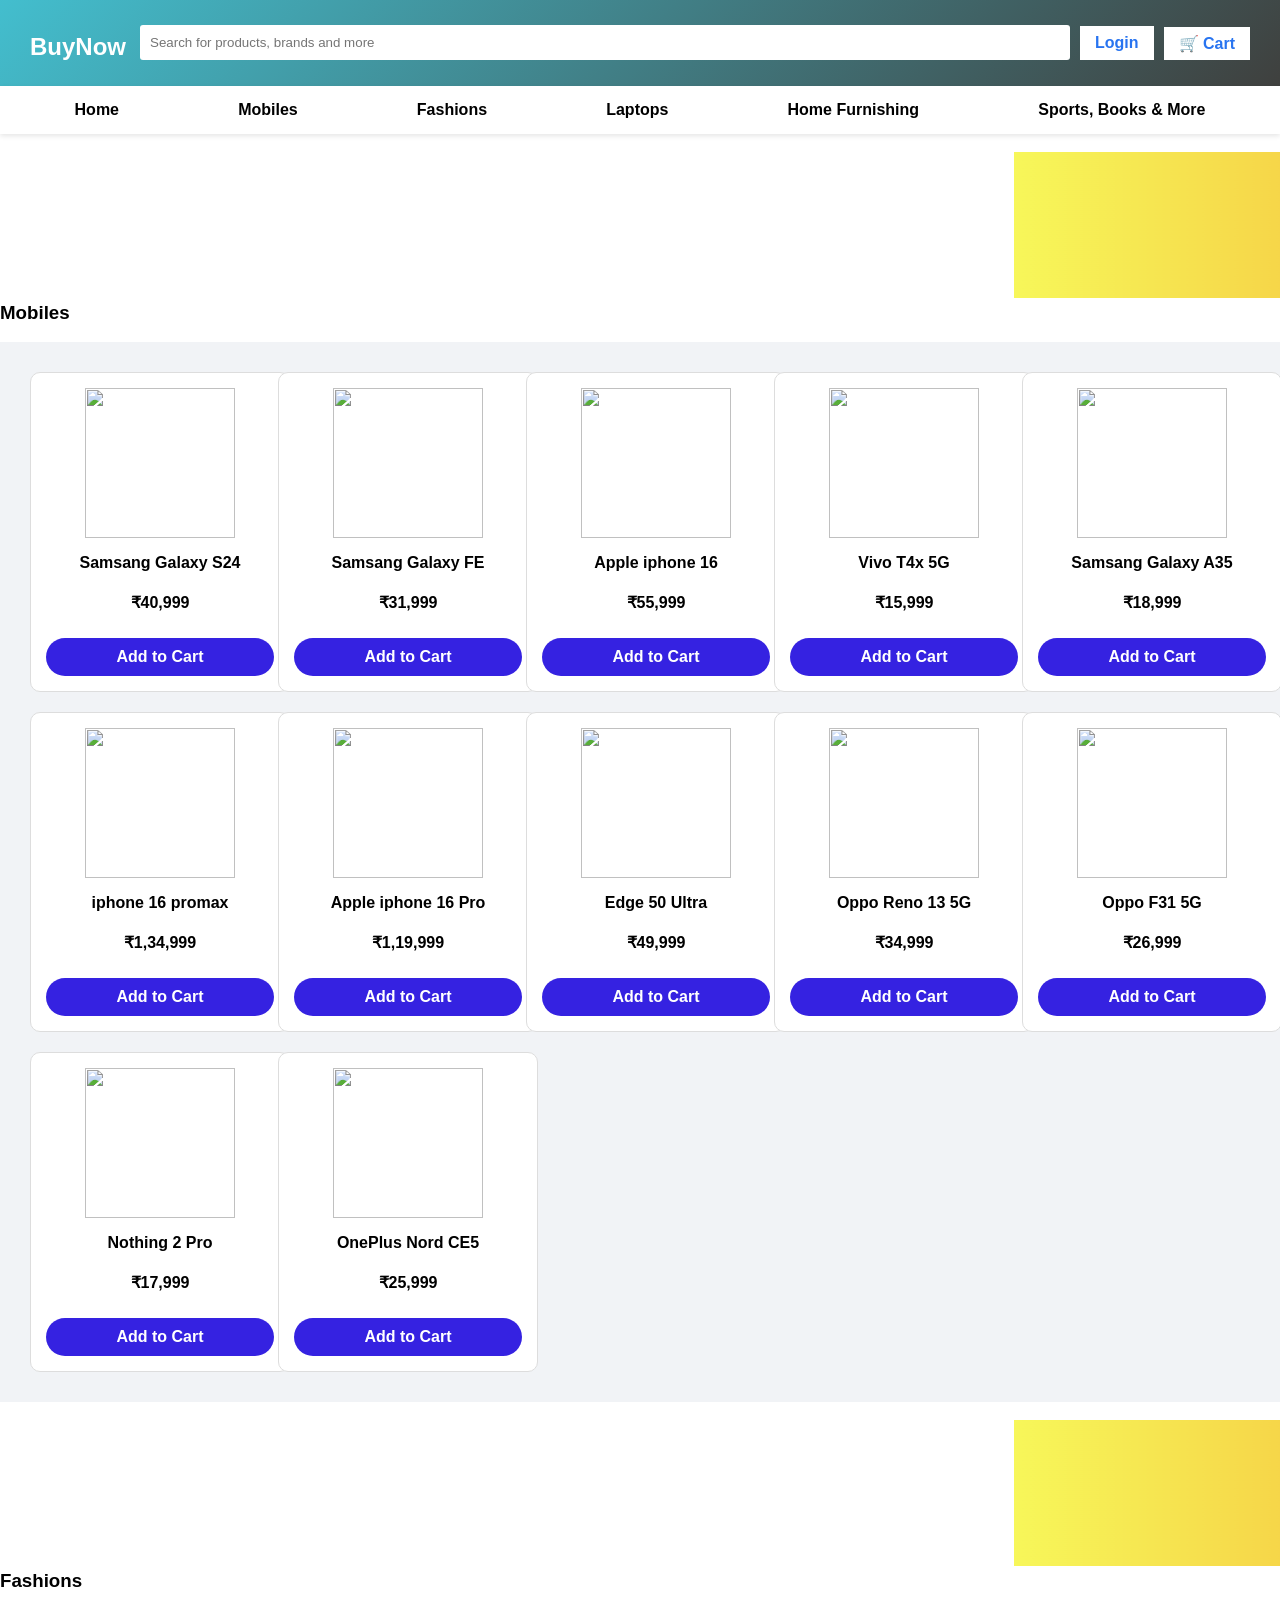
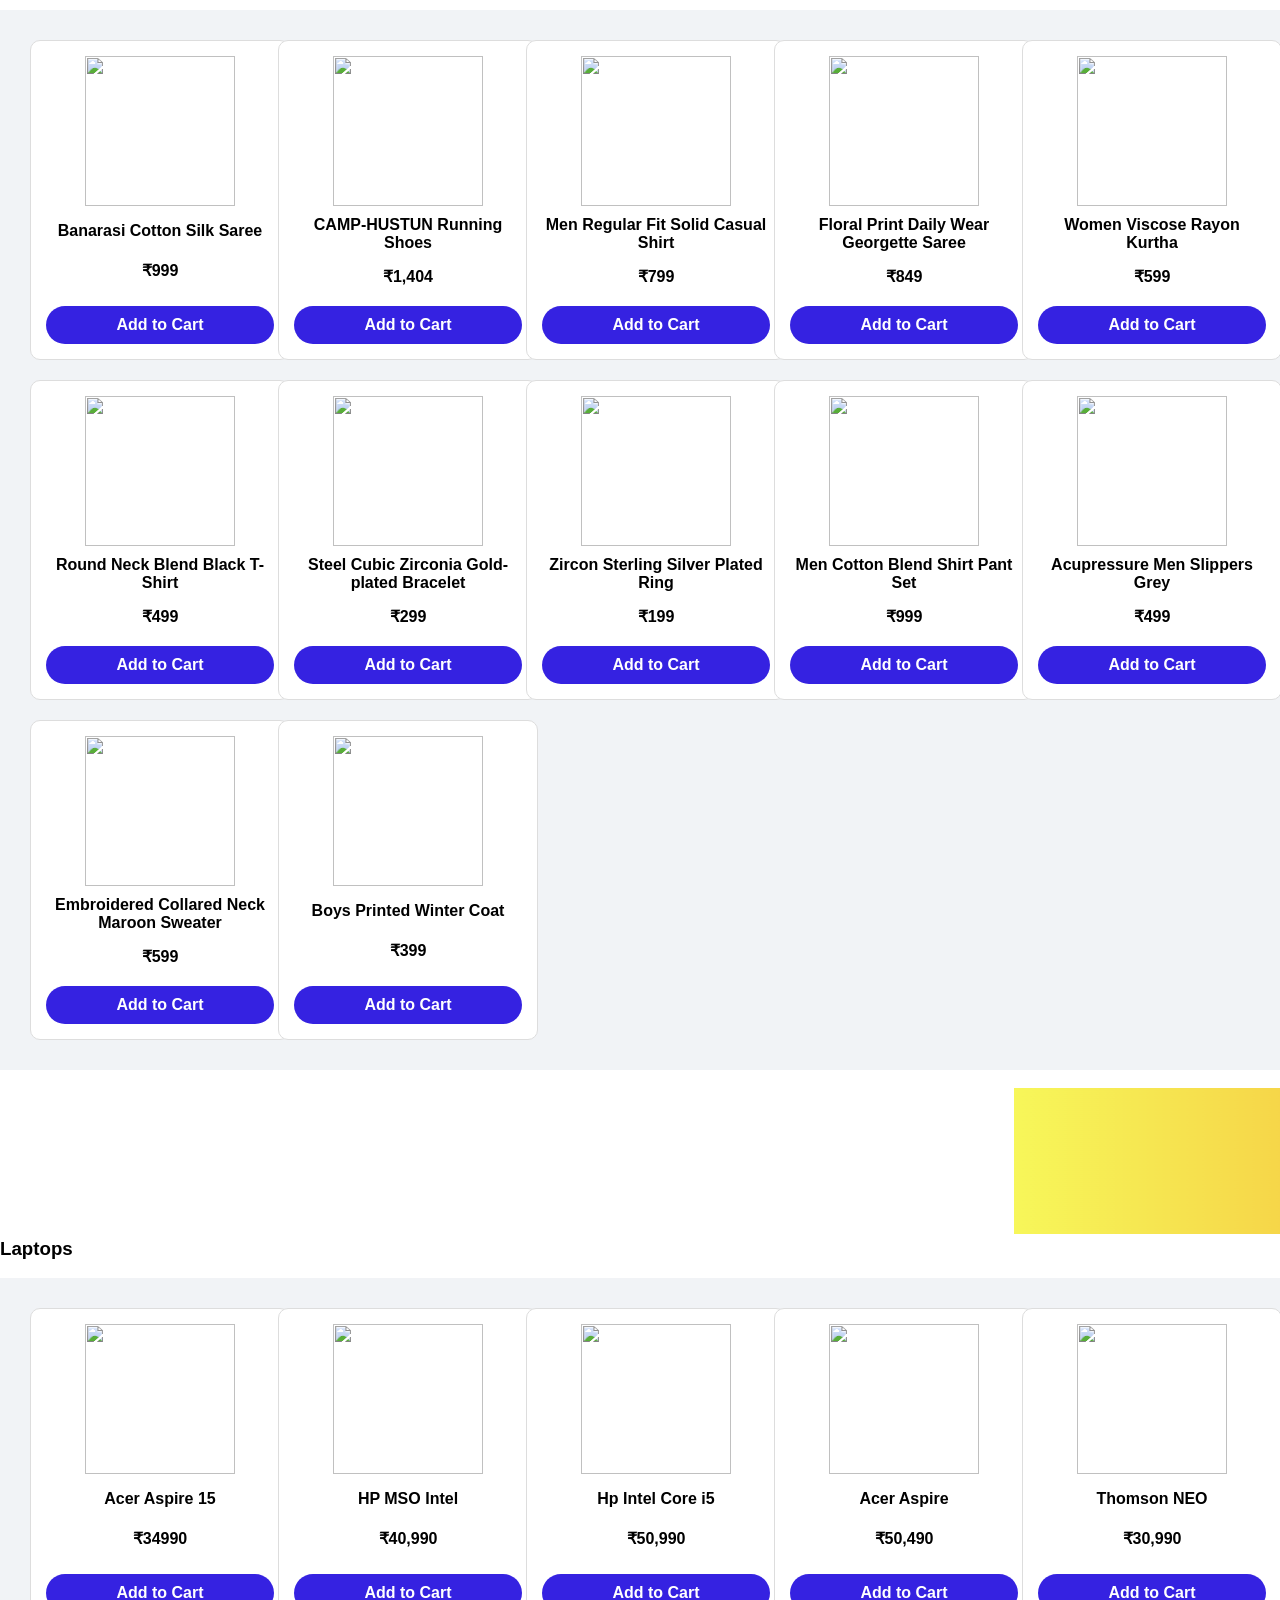
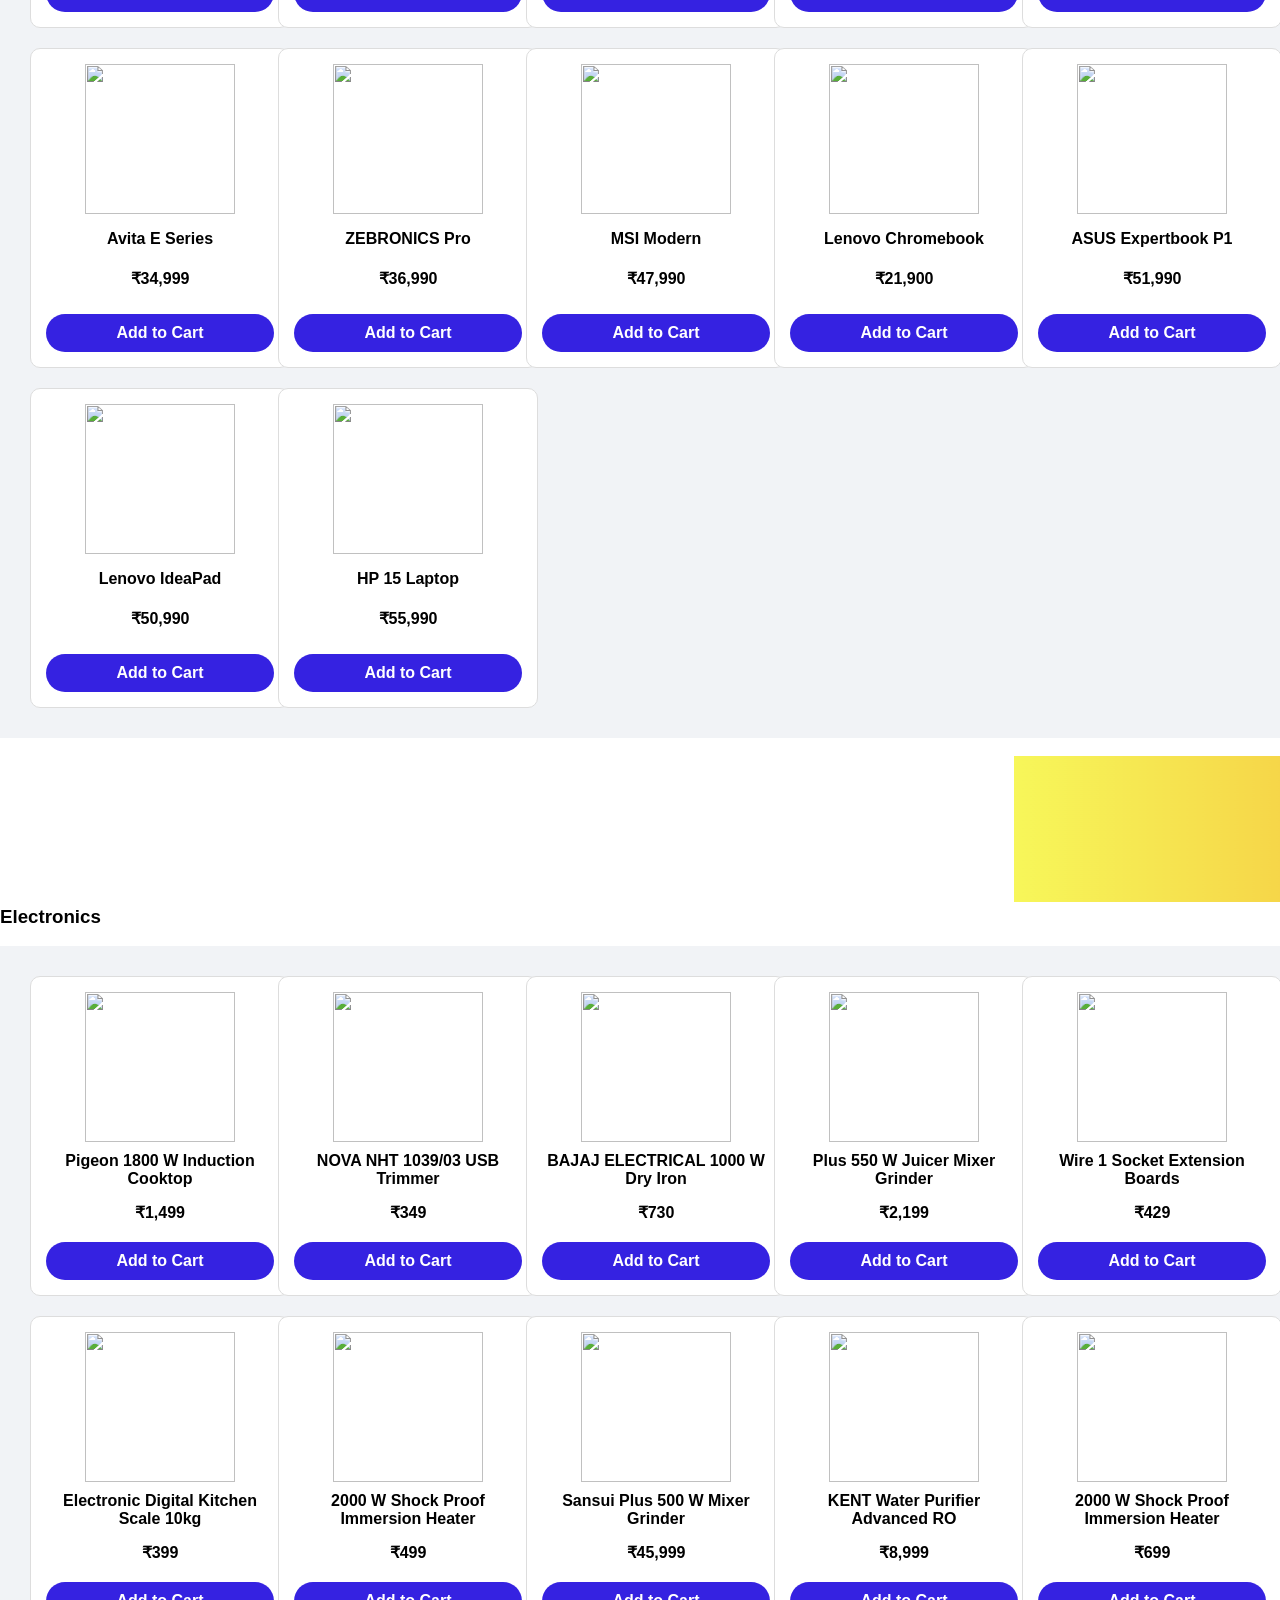
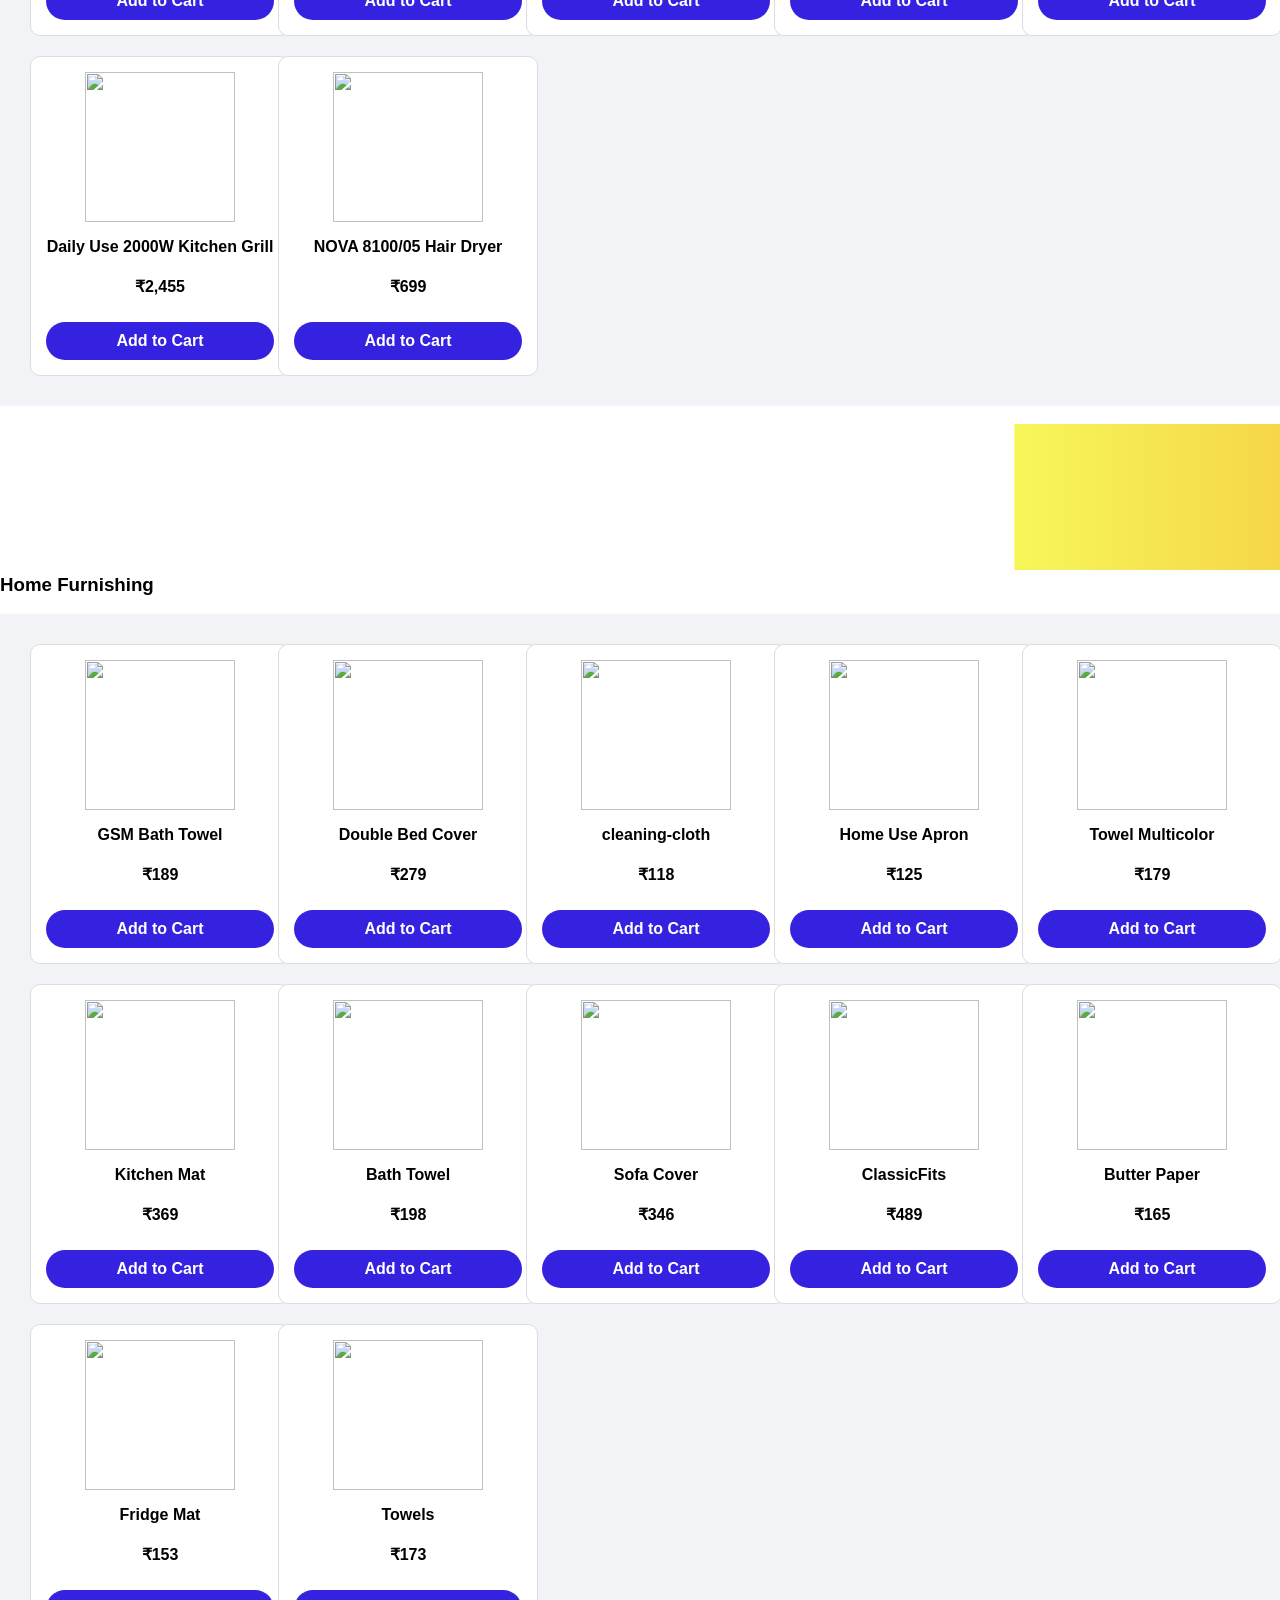
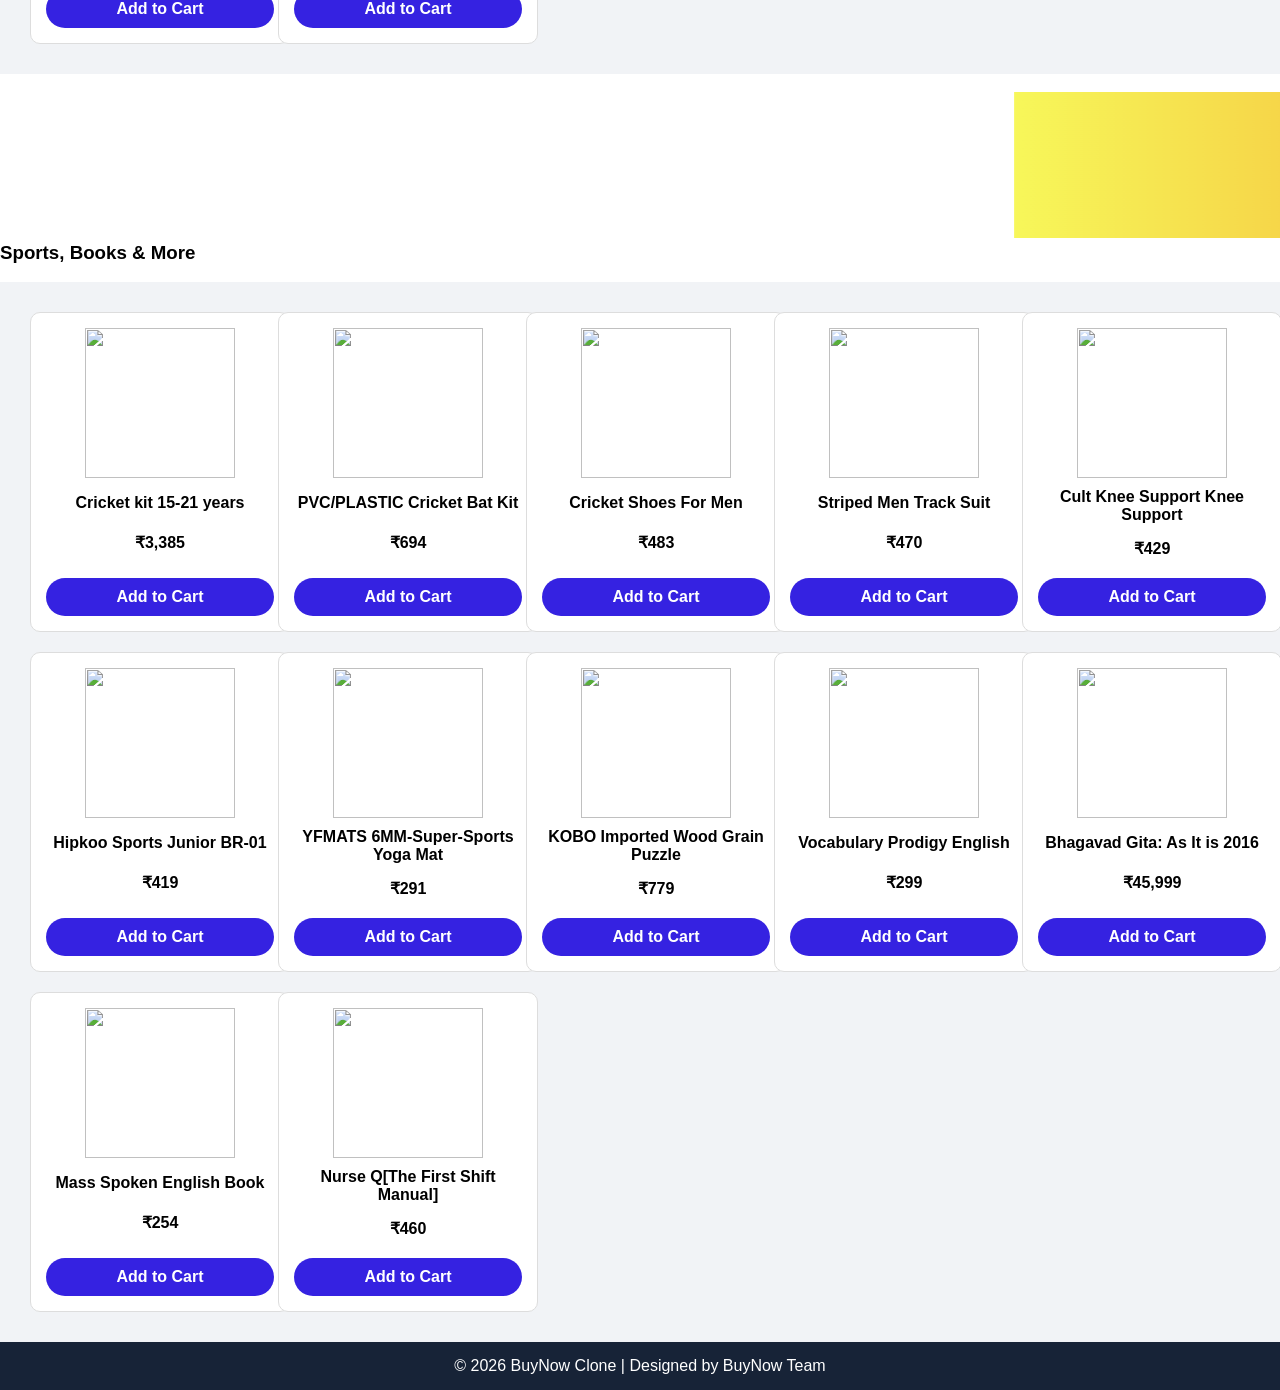
==== index.html @ b07affc5 "Add My New Changes Now" ====
<!DOCTYPE html>
<html lang="en">
<head>
    <meta charset="UTF-8">
    <title>BuyNow.com</title>
    <link rel="stylesheet" href="style.css">
</head>
<body>

<header class="navbar">
    <div class="logo">BuyNow</div>
    <input type="text" placeholder="Search for products, brands and more">
    <a href="./login.html">Login</a>
    <div class="cart"><a href="./cart.html">🛒 Cart</a> </div>
</header>

<section class="categories">
    <div>Home</div>
    <div>Mobiles</div>
    <div>Fashions</div>
    <div>Laptops</div>
    <div>Home Furnishing</div>
    <div>Sports, Books & More</div>
</section><br>
<marquee>
    <section class="banner">
        <h1>Big Billion Days Sale</h1>
        <p>Best Deals of the Season</p>
    </section>
</marquee>
<br>
<h3>Mobiles</h3><br>
<section class="products">
    
    <div class="product-card">
        <img src="https://rukminim2.flixcart.com/image/240/240/xif0q/mobile/f/a/6/-original-imahfz2tnafhmagr.jpeg?q=60" alt="">
        <h3>Samsang Galaxy S24</h3>
        <p>₹40,999</p>
        <button>Add to Cart</button>
    </div>

    <div class="product-card">
        <img src="https://rukminim2.flixcart.com/image/240/240/xif0q/mobile/t/m/g/-original-imahcfwmrnwy9zgn.jpeg?q=60" alt="">
        <h3>Samsang Galaxy FE</h3>
        <p>₹31,999</p>
        <button>Add to Cart</button>
    </div>

    <div class="product-card">
        <img src="https://rukminim2.flixcart.com/image/240/240/xif0q/mobile/o/d/1/-original-imahggetmzzanrty.jpeg?q=60" alt="">
        <h3>Apple iphone 16</h3>
        <p>₹55,999</p>
        <button>Add to Cart</button>
    </div>

    <div class="product-card">
        <img src="https://rukminim2.flixcart.com/image/240/240/xif0q/mobile/m/n/v/-original-imahavdveeghweea.jpeg?q=60" alt="">
        <h3>Vivo T4x 5G</h3>
        <p>₹15,999</p>
        <button>Add to Cart</button>
    </div>

    <div class="product-card">
        <img src="https://rukminim2.flixcart.com/image/240/240/xif0q/mobile/o/j/d/-original-imahgy25zuwqzzye.jpeg?q=60" alt="">
        <h3>Samsang Galaxy A35</h3>
        <p>₹18,999</p>
        <button>Add to Cart</button>
    </div>

    <div class="product-card">
        <img src="https://rukminim2.flixcart.com/image/312/312/xif0q/mobile/w/z/h/-original-imahggetkf6y67sr.jpeg?q=70" alt="">
        <h3>iphone 16 promax</h3>
        <p>₹1,34,999</p>
        <button>Add to Cart</button>
    </div>

    <div class="product-card">
        <img src="https://rukminim2.flixcart.com/image/312/312/xif0q/mobile/o/o/9/-original-imahggev6y5zhbjz.jpeg?q=70" alt="">
        <h3>Apple iphone 16 Pro</h3>
        <p>₹1,19,999</p>
        <button>Add to Cart</button>
    </div>

    <div class="product-card">
        <img src="https://rukminim2.flixcart.com/image/312/312/xif0q/mobile/e/l/c/-original-imahfyjbyszkewvh.jpeg?q=70" alt="">
        <h3>Edge 50 Ultra</h3>
        <p>₹49,999</p>
        <button>Add to Cart</button>
    </div>

    <div class="product-card">
        <img src="https://rukminim2.flixcart.com/image/312/312/xif0q/mobile/f/i/o/-original-imah89yzwcfgufhv.jpeg?q=70" alt="">
        <h3>Oppo Reno 13 5G</h3>
        <p>₹34,999</p>
        <button>Add to Cart</button>
    </div>

    <div class="product-card">
        <img src="https://rukminim2.flixcart.com/image/312/312/xif0q/mobile/d/z/s/-original-imahgxe6a5p9naqm.jpeg?q=70" alt="">
        <h3>Oppo F31 5G</h3>
        <p>₹26,999</p>
        <button>Add to Cart</button>
    </div>

    <div class="product-card">
        <img src="https://rukminim2.flixcart.com/image/312/312/xif0q/mobile/w/y/d/-original-imahc7ezmtmajyye.jpeg?q=70" alt="">
        <h3>Nothing 2 Pro</h3>
        <p>₹17,999</p>
        <button>Add to Cart</button>
    </div>

    <div class="product-card">
        <img src="https://rukminim2.flixcart.com/image/312/312/xif0q/mobile/t/y/0/-original-imahgkgxk7yztxkg.jpeg?q=70" alt="">
        <h3>OnePlus Nord CE5</h3>
        <p>₹25,999</p>
        <button>Add to Cart</button>
    </div>

</section>
<br>
<marquee>
 <section class="banner">
        <h1>Bank Offer Refreshed</h1>
        <p>Shop Now.</p>
    </section>
</marquee>
<br>
<h3>Fashions</h3><br>
<section class="products">
    
    <div class="product-card">
        <img src="https://rukminim2.flixcart.com/image/612/612/xif0q/sari/o/i/d/free-banarasi-jacquard-parangi-a-planet-of-style-unstitched-original-imahjh7kmmsdcdtd.jpeg?q=70" alt="">
        <h3>Banarasi Cotton Silk Saree</h3>
        <p>₹999</p>
        <button>Add to Cart</button>
    </div>

    <div class="product-card">
        <img src="https://rukminim2.flixcart.com/image/612/612/xif0q/shopsy-shoe/g/5/e/9-5130-wzitak-black-sky-original-imagmmkkkfh4crcf.jpeg?q=70" alt="">
        <h3>CAMP-HUSTUN Running Shoes</h3>
        <p>₹1,404</p>
        <button>Add to Cart</button>
    </div>

    <div class="product-card">
        <img src="https://rukminim2.flixcart.com/image/612/612/xif0q/shirt/x/k/e/xl-vpocket-jeny-fashion-original-imahfrvegczpzh8n.jpeg?q=70" alt="">
        <h3>Men Regular Fit Solid Casual Shirt</h3>
        <p>₹799</p>
        <button>Add to Cart</button>
    </div>

    <div class="product-card">
        <img src="https://rukminim2.flixcart.com/image/612/612/xif0q/sari/m/2/q/free-sarees-new-model-sarees-for-women-georgette-saree-latest-original-imahjdegtqkhhnud.jpeg?q=70" alt="">
        <h3> Floral Print Daily Wear Georgette Saree</h3>
        <p>₹849</p>
        <button>Add to Cart</button>
    </div>

    <div class="product-card">
        <img src="https://rukminim2.flixcart.com/image/612/612/xif0q/ethnic-set/9/7/q/m-wine-aarya-suit-tf-trijal-fab-original-imahj6kzrqbrzf8e.jpeg?q=70" alt="">
        <h3>Women Viscose Rayon Kurtha</h3>
        <p>₹599</p>
        <button>Add to Cart</button>
    </div>

    <div class="product-card">
        <img src="https://rukminim2.flixcart.com/image/612/612/xif0q/t-shirt/5/l/3/s-sr-mn-oversized-printed-sr-fashion-original-imahgmjcqagxcrke.jpeg?q=70" alt="">
        <h3>Round Neck Blend Black T-Shirt</h3>
        <p>₹499</p>
        <button>Add to Cart</button>
    </div>

    <div class="product-card">
        <img src="https://rukminim2.flixcart.com/image/612/612/xif0q/bangle-bracelet-armlet/9/h/i/-original-imahgf9f7hsehzyu.jpeg?q=70" alt="">
        <h3>Steel Cubic Zirconia Gold-plated Bracelet</h3>
        <p>₹299</p>
        <button>Add to Cart</button>
    </div>

    <div class="product-card">
        <img src="https://rukminim2.flixcart.com/image/612/612/xif0q/ring/b/z/f/adjustable-1-dr-102-ring-devora-original-imahgzucegjdbdhh.jpeg?q=70" alt="">
        <h3>Zircon Sterling Silver Plated Ring</h3>
        <p>₹199</p>
        <button>Add to Cart</button>
    </div>

    <div class="product-card">
        <img src="https://rukminim2.flixcart.com/image/612/612/xif0q/ethnic-set/n/i/d/xl-bb-pairkajukatri-black-deer-original-imahgf6peh2qheb4.jpeg?q=70" alt="">
        <h3>Men Cotton Blend Shirt Pant Set</h3>
        <p>₹999</p>
        <button>Add to Cart</button>
    </div>

    <div class="product-card">
        <img src="https://rukminim2.flixcart.com/image/612/612/xif0q/slipper-flip-flop/0/o/1/6-slp-1074-grey-bruton-grey-resized-2-original-imah3y55t9qq9rq8.jpeg?q=70" alt="">
        <h3> Acupressure Men Slippers Grey</h3>
        <p>₹499</p>
        <button>Add to Cart</button>
    </div>

    <div class="product-card">
        <img src="https://rukminim2.flixcart.com/image/612/612/xif0q/sweater/o/b/c/xxl-wlc0015-ozarro-original-imah4sv2vgkzqmfv.jpeg?q=70" alt="">
        <h3>Embroidered Collared Neck Maroon Sweater</h3>
        <p>₹599</p>
        <button>Add to Cart</button>
    </div>

    <div class="product-card">
        <img src="https://rukminim2.flixcart.com/image/612/612/xif0q/jacket/p/c/q/7-8-years-no-tithd001-tittom-original-imagwy2bjcnvkxq6.jpeg?q=70" alt="">
        <h3>Boys Printed Winter Coat</h3>
        <p>₹399</p>
        <button>Add to Cart</button>
    </div>

</section>
<br>
<marquee>
 <section class="banner">
        <h1>Top Brands. Best Prices. Only on BuyNow</h1>
        <p>Shop Smart. Save Big.</p>
    </section>
</marquee>
<br>
<h3>Laptops</h3><br>
<section class="products">
    
    <div class="product-card">
        <img src="https://rukminim2.flixcart.com/image/312/312/xif0q/computer/p/c/z/-original-imahg5fusry5atvm.jpeg?q=70" alt="">
        <h3>Acer Aspire 15</h3>
        <p>₹34990</p>
        <button>Add to Cart</button>
    </div>

    <div class="product-card">
        <img src="https://rukminim2.flixcart.com/image/312/312/xif0q/computer/y/z/o/-original-imahg5fuv5wqgkkj.jpeg?q=70" alt="">
        <h3>HP MSO Intel</h3>
        <p>₹40,990</p>
        <button>Add to Cart</button>
    </div>

    <div class="product-card">
        <img src="https://rukminim2.flixcart.com/image/312/312/xif0q/computer/l/b/b/-original-imahgx8wueq7t5ua.jpeg?q=70" alt="" >
        <h3>Hp Intel Core i5 </h3>
        <p>₹50,990</p>
        <button>Add to Cart</button>
    </div>

    <div class="product-card">
        <img src="https://rukminim2.flixcart.com/image/312/312/xif0q/computer/a/a/o/-original-imah7tknwg7brmfv.jpeg?q=70" alt="">
        <h3>Acer Aspire </h3>
        <p>₹50,490</p>
        <button>Add to Cart</button>
    </div>

    <div class="product-card">
        <img src="https://rukminim2.flixcart.com/image/312/312/xif0q/computer/i/p/u/-original-imahg53uekg4kbvj.jpeg?q=70" alt="">
        <h3>Thomson NEO </h3>
        <p>₹30,990</p>
        <button>Add to Cart</button>
    </div>

    <div class="product-card">
        <img src="https://rukminim2.flixcart.com/image/312/312/xif0q/computer/9/6/j/avita-liber-e-i5-thin-and-light-laptop-avita-original-imah7kzevbkdn4kh.jpeg?q=70" alt="">
        <h3>Avita E Series </h3>
        <p>₹34,999</p>
        <button>Add to Cart</button>
    </div>

    <div class="product-card">
        <img src="https://rukminim2.flixcart.com/image/312/312/xif0q/computer/n/y/e/-original-imahg53umuvfz48f.jpeg?q=70" alt="">
        <h3>ZEBRONICS Pro</h3>
        <p>₹36,990</p>
        <button>Add to Cart</button>
    </div>

    <div class="product-card">
        <img src="https://rukminim2.flixcart.com/image/312/312/xif0q/computer/t/p/b/-original-imahdabdtszs74x3.jpeg?q=70" alt="">
        <h3>MSI Modern </h3>
        <p>₹47,990</p>
        <button>Add to Cart</button>
    </div>

    <div class="product-card">
        <img src="https://rukminim2.flixcart.com/image/312/312/xif0q/computer/k/3/v/-original-imahgfdfysyznaan.jpeg?q=70" alt="">
        <h3>Lenovo Chromebook</h3>
        <p>₹21,900</p>
        <button>Add to Cart</button>
    </div>

    <div class="product-card">
        <img src="https://rukminim2.flixcart.com/image/312/312/xif0q/computer/p/m/o/-original-imahg53unuzhjzxu.jpeg?q=70" alt="">
        <h3>ASUS Expertbook P1</h3>
        <p>₹51,990</p>
        <button>Add to Cart</button>
    </div>

    <div class="product-card">
        <img src="https://rukminim2.flixcart.com/image/312/312/xif0q/computer/d/z/z/-original-imahgfdfx3hhguyc.jpeg?q=70" alt="">
        <h3>Lenovo IdeaPad</h3>
        <p>₹50,990</p>
        <button>Add to Cart</button>
    </div>

    <div class="product-card">
        <img src="https://rukminim2.flixcart.com/image/312/312/xif0q/computer/g/0/3/-original-imahc7grm5hxn82g.jpeg?q=70" alt="">
        <h3>HP 15 Laptop</h3>
        <p>₹55,990</p>
        <button>Add to Cart</button>
    </div>

</section>
<br>
<marquee>
 <section class="banner">
        <h1>Discover What's New Shop the Latest</h1>
        <p>Add to Cart. Checkout Faster</p>
    </section>
</marquee>
<br>
<h3>Electronics</h3><br>
<section class="products">
    
    <div class="product-card">
        <img src="https://rukminim2.flixcart.com/image/612/612/xif0q/induction-cook-top/1/x/c/-original-imaheyg2e7b4pmjf.jpeg?q=70" alt="">
        <h3>Pigeon 1800 W Induction Cooktop</h3>
        <p>₹1,499</p>
        <button>Add to Cart</button>
    </div>

    <div class="product-card">
        <img src="https://rukminim2.flixcart.com/image/612/612/xif0q/trimmer/f/o/s/-original-imahg9gppgqy2knz.jpeg?q=70" alt="">
        <h3>NOVA NHT 1039/03 USB Trimmer</h3>
        <p>₹349</p>
        <button>Add to Cart</button>
    </div>

    <div class="product-card">
        <img src="https://rukminim2.flixcart.com/image/312/312/xif0q/iron/u/0/g/-original-imaha63v8zyyaamr.jpeg?q=70&crop=false" alt="">
        <h3> BAJAJ ELECTRICAL 1000 W Dry Iron </h3>
        <p>₹730</p>
        <button>Add to Cart</button>
    </div>

    <div class="product-card">
        <img src="https://rukminim2.flixcart.com/image/312/312/xif0q/mixer-grinder-juicer/f/k/l/-original-imahg84uqqtg8vyu.jpeg?q=70&crop=false" alt="">
        <h3>Plus 550 W Juicer Mixer Grinder</h3>
        <p>₹2,199</p>
        <button>Add to Cart</button>
    </div>

    <div class="product-card">
        <img src="https://rukminim2.flixcart.com/image/312/312/k1qr5ow0/surge-protector/8/e/t/it-has-a-heavy-duty-pvc-body-switch-and-socket-and-3-core-wire-original-imafh8kz5tppa6rr.jpeg?q=70&crop=false" alt="">
        <h3>Wire 1 Socket Extension Boards</h3>
        <p>₹429</p>
        <button>Add to Cart</button>
    </div>

    <div class="product-card">
        <img src="https://rukminim2.flixcart.com/image/612/612/xif0q/weighing-scale/q/u/s/electronic-digital-kitchen-scale-10-kg-for-home-baking-fitness-original-imah6zvgzphtng8r.jpeg?q=70" alt="">
        <h3>Electronic Digital Kitchen Scale 10kg </h3>
        <p>₹399</p>
        <button>Add to Cart</button>
    </div>

    <div class="product-card">
        <img src="https://rukminim2.flixcart.com/image/612/612/xif0q/immersion-rod/h/y/5/2000-2022-copper-red-mi-star-original-imahja7bgxpyqqy9.jpeg?q=70" alt="">
        <h3> 2000 W Shock Proof Immersion Heater</h3>
        <p>₹499</p>
        <button>Add to Cart</button>
    </div>

    <div class="product-card">
        <img src="https://rukminim2.flixcart.com/image/612/612/xif0q/mixer-grinder-juicer/8/h/2/-original-imahdxp7yggzgwnv.jpeg?q=70" alt="">
        <h3>Sansui Plus 500 W Mixer Grinder</h3>
        <p>₹45,999</p>
        <button>Add to Cart</button>
    </div>

    <div class="product-card">
        <img src="https://rukminim2.flixcart.com/image/312/312/xif0q/water-purifier/z/d/1/marvel-111166b-kent-original-imahhumh8uhgh7px.jpeg?q=70&crop=false" alt="">
        <h3>KENT Water Purifier Advanced RO</h3>
        <p>₹8,999</p>
        <button>Add to Cart</button>
    </div>

    <div class="product-card">
        <img src="https://rukminim2.flixcart.com/image/612/612/xif0q/immersion-rod/l/d/b/2000-immersion-heater-2000w-shock-proof-rod-home-tree-original-imah8h9guwfhwthk.jpeg?q=70" alt="">
        <h3>2000 W Shock Proof Immersion Heater</h3>
        <p>₹699</p>
        <button>Add to Cart</button>
    </div>

    <div class="product-card">
        <img src="https://rukminim2.flixcart.com/image/612/612/xif0q/electric-tandoor/1/2/8/2000-daily-use-2000w-kitchen-grill-lightweight-compact-easy-to-original-imahgfv23bucqjda.jpeg?q=70" alt="">
        <h3>Daily Use 2000W Kitchen Grill </h3>
        <p>₹2,455</p>
        <button>Add to Cart</button>
    </div>

    <div class="product-card">
        <img src="https://rukminim2.flixcart.com/image/312/312/xif0q/hair-straightener/m/a/a/mini-hair-straightner-with-hair-drayer-hair1-skrynnzer-original-imahjh4fv3uby8vt.jpeg?q=70&crop=false" alt="">
        <h3>NOVA 8100/05 Hair Dryer</h3>
        <p>₹699</p>
        <button>Add to Cart</button>
    </div>

</section>
<br>
<marquee>
 <section class="banner">
        <h1>A Refreshed Store for a Smarter You</h1>
        <p>More Discounts. More Smiles.</p>
    </section>
</marquee>
<br>
<h3>Home Furnishing</h3><br>
<section class="products">
    
    <div class="product-card">
        <img src="https://rukminim2.flixcart.com/image/612/612/xif0q/bath-towel/y/z/z/premhouse-1-12-1-prem-house-24-original-imah7h4qhyghcjbp.jpeg?q=70" alt="" >
        <h3>GSM Bath Towel</h3>
        <p>₹189</p>
        <button>Add to Cart</button>
    </div>

    <div class="product-card">
        <img src="https://rukminim2.flixcart.com/image/612/612/xif0q/bed-cover/5/e/8/double-1355653-fitted-bedsheet-truebuy-original-imahj2cxnskeshz4.jpeg?q=70" alt="">
        <h3>Double Bed Cover</h3>
        <p>₹279</p>
        <button>Add to Cart</button>
    </div>

    <div class="product-card">
        <img src="https://rukminim2.flixcart.com/image/612/612/kcdp5zk0/cleaning-cloth/y/w/c/cleaning-cloth-multipurpose-kitchen-towels-cotton-dish-napkin-original-imaftgwaezabxgxx.jpeg?q=70" alt="">
        <h3>cleaning-cloth</h3>
        <p>₹118</p>
        <button>Add to Cart</button>
    </div>

    <div class="product-card">
        <img src="https://rukminim2.flixcart.com/image/612/612/xif0q/apron/l/5/p/free-1-cooking-apron-jiyancreation-original-imahexgkrjv4u8vz.jpeg?q=70" alt="">
        <h3>Home Use Apron</h3>
        <p>₹125</p>
        <button>Add to Cart</button>
    </div>

    <div class="product-card">
        <img src="https://rukminim2.flixcart.com/image/612/612/xif0q/napkin/h/z/v/face-towels-12-terry-retail-original-imagy8mbn5pxrvkk.jpeg?q=70" alt="">
        <h3>Towel Multicolor</h3>
        <p>₹179</p>
        <button>Add to Cart</button>
    </div>

    <div class="product-card">
        <img src="https://rukminim2.flixcart.com/image/612/612/xif0q/mat/m/g/y/large-cooking-time-grey-2-cooking-time-grey-outlayhome-original-imahfex4wj4z25zm.jpeg?q=70" alt="">
        <h3>Kitchen Mat</h3>
        <p>₹369</p>
        <button>Add to Cart</button>
    </div>

    <div class="product-card">
        <img src="https://rukminim2.flixcart.com/image/612/612/xif0q/bath-towel/o/q/e/hooded-baby-bath-towel-for-new-born-baby-boy-and-baby-girl-1-28-original-imahc5e4cmudphex.jpeg?q=70" alt="">
        <h3>Bath Towel</h3>
        <p>₹198</p>
        <button>Add to Cart</button>
    </div>

    <div class="product-card">
        <img src="https://rukminim2.flixcart.com/image/612/612/xif0q/slipcover/r/v/s/1-seater-2-0-2-maroon-21x21-inch-cushion-sofa-seat-cover-hotkei-original-imahjd87qxwbughm.jpeg?q=70" alt="">
        <h3>Sofa Cover</h3>
        <p>₹346</p>
        <button>Add to Cart</button>
    </div>

    <div class="product-card">
        <img src="https://rukminim2.flixcart.com/image/612/612/xif0q/bedsheet/k/e/p/green-floral-1-green-bedsheet-123-fitted-elastic-mrppm-original-imahggwcuz32rfv3.jpeg?q=70" alt="">
        <h3>ClassicFits</h3>
        <p>₹489</p>
        <button>Add to Cart</button>
    </div>

    <div class="product-card">
        <img src="https://rukminim2.flixcart.com/image/612/612/xif0q/roti-cover/m/p/w/1000-butter-paper-1kg-1-hk-yummie-original-imahdfasdtq5g6hj.jpeg?q=70" alt="">
        <h3>Butter Paper</h3>
        <p>₹165</p>
        <button>Add to Cart</button>
    </div>

    <div class="product-card">
        <img src="https://rukminim2.flixcart.com/image/612/612/xif0q/appliance-cover/d/y/m/moor-fridge-top-cover-combo-rulit-original-imagqf4c9b94uy24.jpeg?q=70" alt="">
        <h3>Fridge Mat</h3>
        <p>₹153</p>
        <button>Add to Cart</button>
    </div>

    <div class="product-card">
        <img src="https://rukminim2.flixcart.com/image/612/612/xif0q/napkin/m/i/y/nap01-32-10-cottonly-original-imahjzuhzcqgmqhs.jpeg?q=70" alt="">
        <h3>Towels</h3>
        <p>₹173</p>
        <button>Add to Cart</button>
    </div>

</section>
<br>
<marquee>
 <section class="banner">
        <h1>No-Cost EMI & Instant Discounts Available</h1>
        <p>Start Shopping Now</p>
    </section>
</marquee>
<br>
<h3>Sports, Books & More</h3><br>
<section class="products">
    
    <div class="product-card">
        <img src="https://rukminim2.flixcart.com/image/612/612/xif0q/kit/v/g/f/complete-cricket-kit-15-21years-full-size-20-ic-sports-20-original-imahhbyjgs6vraky.jpeg?q=70" alt="">
        <h3>Cricket kit 15-21 years</h3>
        <p>₹3,385</p>
        <button>Add to Cart</button>
    </div>

    <div class="product-card">
        <img src="https://rukminim2.flixcart.com/image/612/612/xif0q/kit/k/4/v/full-size-pvc-plastic-cricket-bat-kit-for-15-year-old-na-10-original-imahjmfgm7gk4hgz.jpeg?q=70" alt="">
        <h3>PVC/PLASTIC Cricket Bat Kit</h3>
        <p>₹694</p>
        <button>Add to Cart</button>
    </div>

    <div class="product-card">
        <img src="https://rukminim2.flixcart.com/image/612/612/xif0q/shoe/l/s/6/7-jaffa-22-7-dsc-white-navy-original-imahfdyfnbmhyzhb.jpeg?q=70" alt="">
        <h3>Cricket Shoes For Men</h3>
        <p>₹483</p>
        <button>Add to Cart</button>
    </div>

    <div class="product-card">
        <img src="https://rukminim2.flixcart.com/image/612/612/xif0q/track-suit/2/z/e/m-spkit-ng-trizon-original-imahfk7urjhgzfw2.jpeg?q=70" alt="">
        <h3>Striped Men Track Suit</h3>
        <p>₹470</p>
        <button>Add to Cart</button>
    </div>

    <div class="product-card">
        <img src="https://rukminim2.flixcart.com/image/612/612/xif0q/support/u/v/3/na-knee-support-s-37-kneesupports-cult-43-original-imah7yrzmryqkjqb.jpeg?q=70" alt="">
        <h3>Cult Knee Support Knee Support</h3>
        <p>₹429</p>
        <button>Add to Cart</button>
    </div>

    <div class="product-card">
        <img src="https://rukminim2.flixcart.com/image/612/612/xif0q/kit/f/3/1/junior-br-01-badminton-racquet-set-of-2-red-with-pack-of-3-original-imahc7c7gcryzegf.jpeg?q=70" alt="">
        <h3>Hipkoo Sports Junior BR-01</h3>
        <p>₹419</p>
        <button>Add to Cart</button>
    </div>

    <div class="product-card">
        <img src="https://rukminim2.flixcart.com/image/612/612/xif0q/sport-mat/2/d/h/6mm-super-sports-yoga-mat-for-mens-women-kids-6-60-yfmats-180-original-imahfgrz9rpsj6qf.jpeg?q=70" alt="">
        <h3>YFMATS 6MM-Super-Sports Yoga Mat</h3>
        <p>₹291</p>
        <button>Add to Cart</button>
    </div>

    <div class="product-card">
        <img src="https://rukminim2.flixcart.com/image/612/612/xif0q/sport-mat/a/a/3/imported-wood-grain-puzzle-floor-mat-eva-foam-interlocking-tiles-original-imagjyaw8mhpthtb.jpeg?q=70" alt="">
        <h3>KOBO Imported Wood Grain Puzzle</h3>
        <p>₹779</p>
        <button>Add to Cart</button>
    </div>

    <div class="product-card">
        <img src="https://rukminim2.flixcart.com/image/612/612/xif0q/book/a/y/s/-original-imahezumbnyxntg9.jpeg?q=70" alt="">
        <h3>Vocabulary Prodigy English</h3>
        <p>₹299</p>
        <button>Add to Cart</button>
    </div>

    <div class="product-card">
        <img src="https://rukminim2.flixcart.com/image/612/612/ke353m80/regionalbooks/n/k/9/bhagavad-gita-as-it-is-2016-english-edition-hardcover-his-divine-original-imafuuudpt9qye9v.jpeg?q=70" alt="">
        <h3>Bhagavad Gita: As It is 2016</h3>
        <p>₹45,999</p>
        <button>Add to Cart</button>
    </div>

    <div class="product-card">
        <img src="https://rukminim2.flixcart.com/image/612/612/xif0q/book/o/l/4/mass-spoken-english-book-original-imahczfmzggvzshu.jpeg?q=70" alt="">
        <h3>Mass Spoken English Book</h3>
        <p>₹254</p>
        <button>Add to Cart</button>
    </div>

   
    <div class="product-card">
        <img src="https://rukminim2.flixcart.com/image/612/612/xif0q/regionalbooks/s/i/g/nurse-q-the-first-shift-manual-for-cracking-nursing-exam-english-original-imahhxx5hu2jrfj5.jpeg?q=70" alt="">
        <h3>Nurse Q[The First Shift Manual]</h3>
        <p>₹460</p>
        <button>Add to Cart</button>
    </div> 
</section>
<footer>
    © 2026 BuyNow Clone | Designed by BuyNow Team
</footer>
<script src="index.js"></script>
</body>
</html>
---- style.css ----
* {
    margin: 0;
    padding: 0;
    box-sizing: border-box;
    font-family: Arial, sans-serif;
}

@media (max-width: 768px) {
  .products {
    grid-template-columns: repeat(2, 1fr);
  }
}

@media (max-width: 480px) {
  .products {
    grid-template-columns: 1fr;
  }
}

.navbar {
    background: linear-gradient(135deg, #43bece,#3f403e);
    padding: 10px 30px;
    display: flex;
    align-items: center;
    gap: 10px;
    color: white;
}

.logo {
    font-size: 24px;
    font-weight: bold;
}

.navbar input {
    flex: 1;
    padding: 10px;
    border: none;
    border-radius: 3px;
    margin-left: 80px;
    margin-top: 15px;
}

 a {
    background: white;
    color: #2874f0;
    padding: 8px 15px;
    border: none;
    cursor: pointer;
    font-weight: bold;
    text-decoration: none;
 } 


.cart {
    font-weight: bold;
}

.categories {
    display: flex;
    justify-content: space-around;
    background: #fff;
    padding: 15px;
    box-shadow: 0 2px 5px rgba(0,0,0,0.1);
}

.categories div {
    cursor: pointer;
    font-weight: 600;
}
#mar{
    display: flex;
    flex-direction: row;
}

.banner {
    background: linear-gradient(to right, #f7f75a, #f25a08);
    color: white;
    text-align: center;
    padding: 50px 20px;
   
}

.products {
    display: grid;
    grid-template-columns: repeat(auto-fit, minmax(220px, 1fr));
    gap: 20px;
    padding: 30px;
    background: #f1f3f6;
}

.product-card {
    width: 260px;
    height: 320px;
    border: 1px solid #ddd;
    border-radius: 10px;
    background: white;
    text-align: center;
    padding: 15px;

    display: flex;
    flex-direction: column;
    justify-content: space-between;
    align-items: center;

    transition: transform 0.3s ease, box-shadow 0.3s ease;
}

.product-card:hover{

    transform: translateY(-10px);
    box-shadow: 0 10px 20px rgba(0,0,0,0.2);

}

.product-card img {
    width: 150px;
    height: 150px;
    object-fit: contain;
}

.product-card h3{

    font-size: 16px;
    margin: 5px 0;
}

.product-card p{

    font-weight: bold;
    margin: 5px 0;
}

.product-card button {
    background: #3522e1;
    border: none;
    padding: 10px;
    color: white;
    margin-top: 10px;
    cursor: pointer;
    width: 100%;
    font-weight: bold;
}

footer {
    background: #172337;
    color: white;
    text-align: center;
    padding: 15px;
}

/* Login Page CSS*/

.login-container {
    background:lightyellow ;
    width: 380px;
    padding: 35px;
    border-radius: 15px;
    box-shadow: 0 15px 30px rgba(0,0,0,0.15);
    margin: 100px auto;  

}
@media (max-width: 480px) {
    .login-container {
        width: 95%;
        padding: 22px;
        margin-top: 60px;
        border-radius: 12px;
    }
}

.login-container h2 {
    text-align: center;
    margin-bottom: 5px;
}

.subtitle {
    text-align: center;
    color: #666;
    margin-bottom: 25px;
}

label {
    display: block;
    margin-bottom: 6px;
    font-weight: 600;
}

input {
    width: 100%;
    padding: 12px;
    border-radius: 8px;
    border: 1px solid #ccc;
    margin-bottom: 18px;
    outline: none;
}

input:focus {
    border-color: #7b2cbf;
}

.options {
    display: flex;
    justify-content: space-between;
    align-items: center;
    font-size: 14px;
    margin-bottom: 20px;
}

.options a {
    text-decoration: none;
    color: #7b2cbf;
    background-color: lightyellow;
}

button {
    
    width: 100%;
    padding: 12px;
    color: #fff;
    border: none;
    border-radius: 25px;
    font-size: 16px;
    transition: 0.3s;
    cursor: pointer;
}

button a{
    
    background: linear-gradient(135deg, #7b2cbf, #9d4edd);
    color: white;
    padding: 0;
}

button:hover {
    transform: scale(1.03);
}

.register {
    text-align: center;
    margin-top: 18px;
    font-size: 14px;
}

.register a {
    color: #7b2cbf;
    text-decoration: none;
    font-weight: bold;
    background-color: lightyellow;
}

/* SignIn Page */


.signup-container {
    background: lightyellow;
    width: 400px;
    padding: 40px 50px 60px;
    border-radius: 15px;
    box-shadow: 0 15px 30px rgba(0,0,0,0.15);
    margin: 40px auto;   
}

.signup-container h2 {
    text-align: center;
    margin-bottom: 5px;
}

.subtitle {
    text-align: center;
    color: #666;
    margin-bottom: 25px;
}

label {
    display: block;
    margin-bottom: 6px;
    font-weight: 600;
}

input {
    width: 100%;
    padding: 12px;
    border-radius: 8px;
    border: 1px solid #ccc;
    margin-bottom: 16px;
    outline: none;
}

input:focus {
    border-color: #7b2cbf;
}

button {
    width: 100%;
    padding: 12px;
    background: linear-gradient(135deg, #7b2cbf, #9d4edd);
    color: #fff;
    border: none;
    border-radius: 25px;
    font-size: 16px;
    cursor: pointer;
    transition: 0.3s;
    margin-top: 10px;
    cursor: pointer;
}

button:hover {
    transform: scale(1.03);
}

.login-link {
    text-align: center;
    margin-top: 18px;
    font-size: 14px;
}

.login-link a {
    color: #7b2cbf;
    text-decoration: none;
    font-weight: bold;
}

.main-container {
    display: flex;
    justify-content: center;
    align-items: flex-start;
    gap: 40px;
    padding: 20px;
}

.welcome-section h1 {
    font-size: 52px;
    color: #4a148c;
    margin-top: 130px;
    text-align: center;
}

.welcome-section p {
    font-size: 20px;
    margin-top: 15px;
    color: #333;
}

.social-login {
    display: flex;          
    justify-content: center;
    gap: 20px;              
    margin-top: 15px;
}

.logo {
    width: 20px;
    height: 20px;
    cursor: pointer;
}

.social-login button {
    display: flex;
    align-items: center;
    gap: 8px;
    padding: 10px 15px;
    border: 1px solid gray;
    cursor: pointer;
    border-radius: 5px;
}

.google-btn {
    background-color: white;
    border: 1px solid gray;
}

.github-btn {
    background-color: black;
    color: white;
}


@media (max-width: 768px) {
    .signup-container {
        width: 90%;
        padding: 30px;
        margin-top: 30px;
    }

    .welcome-section h1 {
        font-size: 40px;
        text-align: center;
        margin-top: 40px;
    }

    .welcome-section p {
        text-align: center;
        font-size: 18px;
    }

    .main-container {
        flex-direction: column;
        align-items: center;
    }
}

@media (max-width: 480px) {
    .signup-container {
        width: 95%;
        padding: 22px;
        border-radius: 12px;
    }

    input {
        padding: 10px;
        font-size: 14px;
    }

    button {
        font-size: 15px;
        padding: 10px;
    }

    .welcome-section h1 {
        font-size: 32px;
    }

    .welcome-section p {
        font-size: 16px;
    }
}
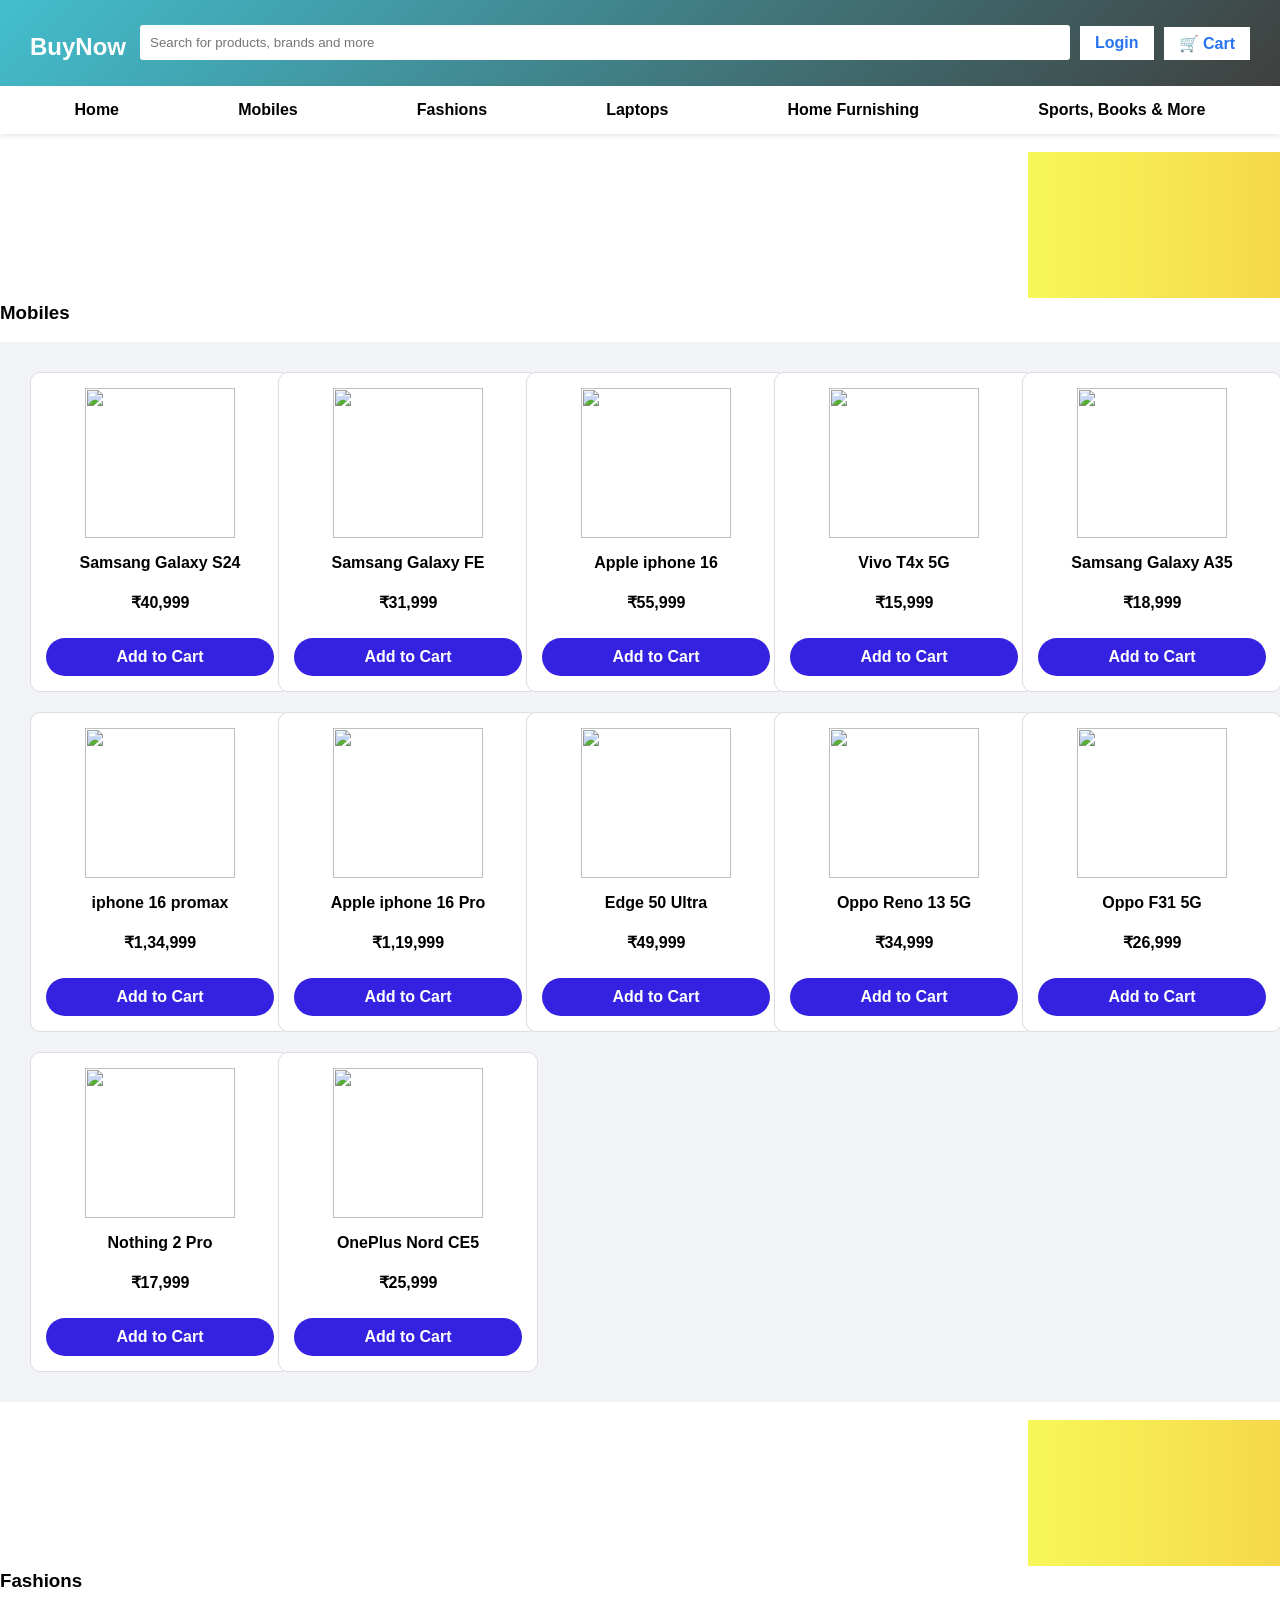
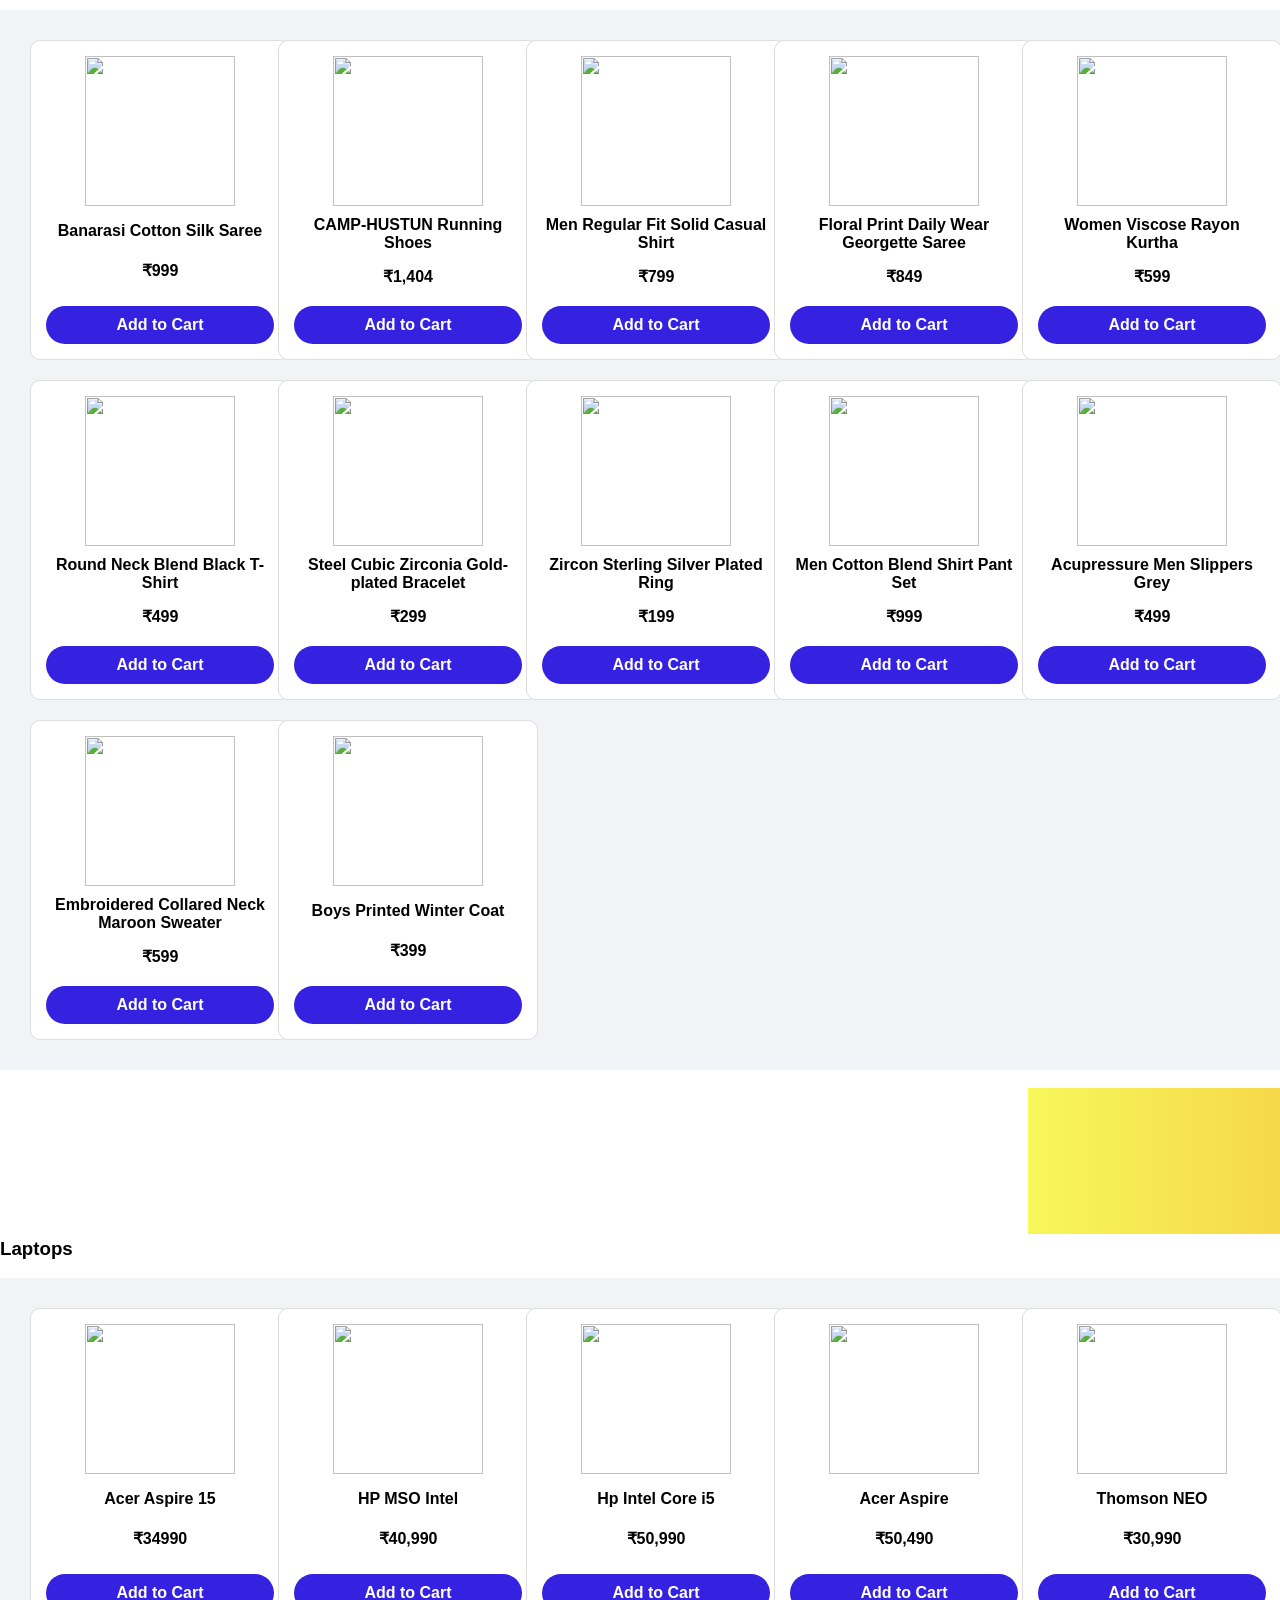
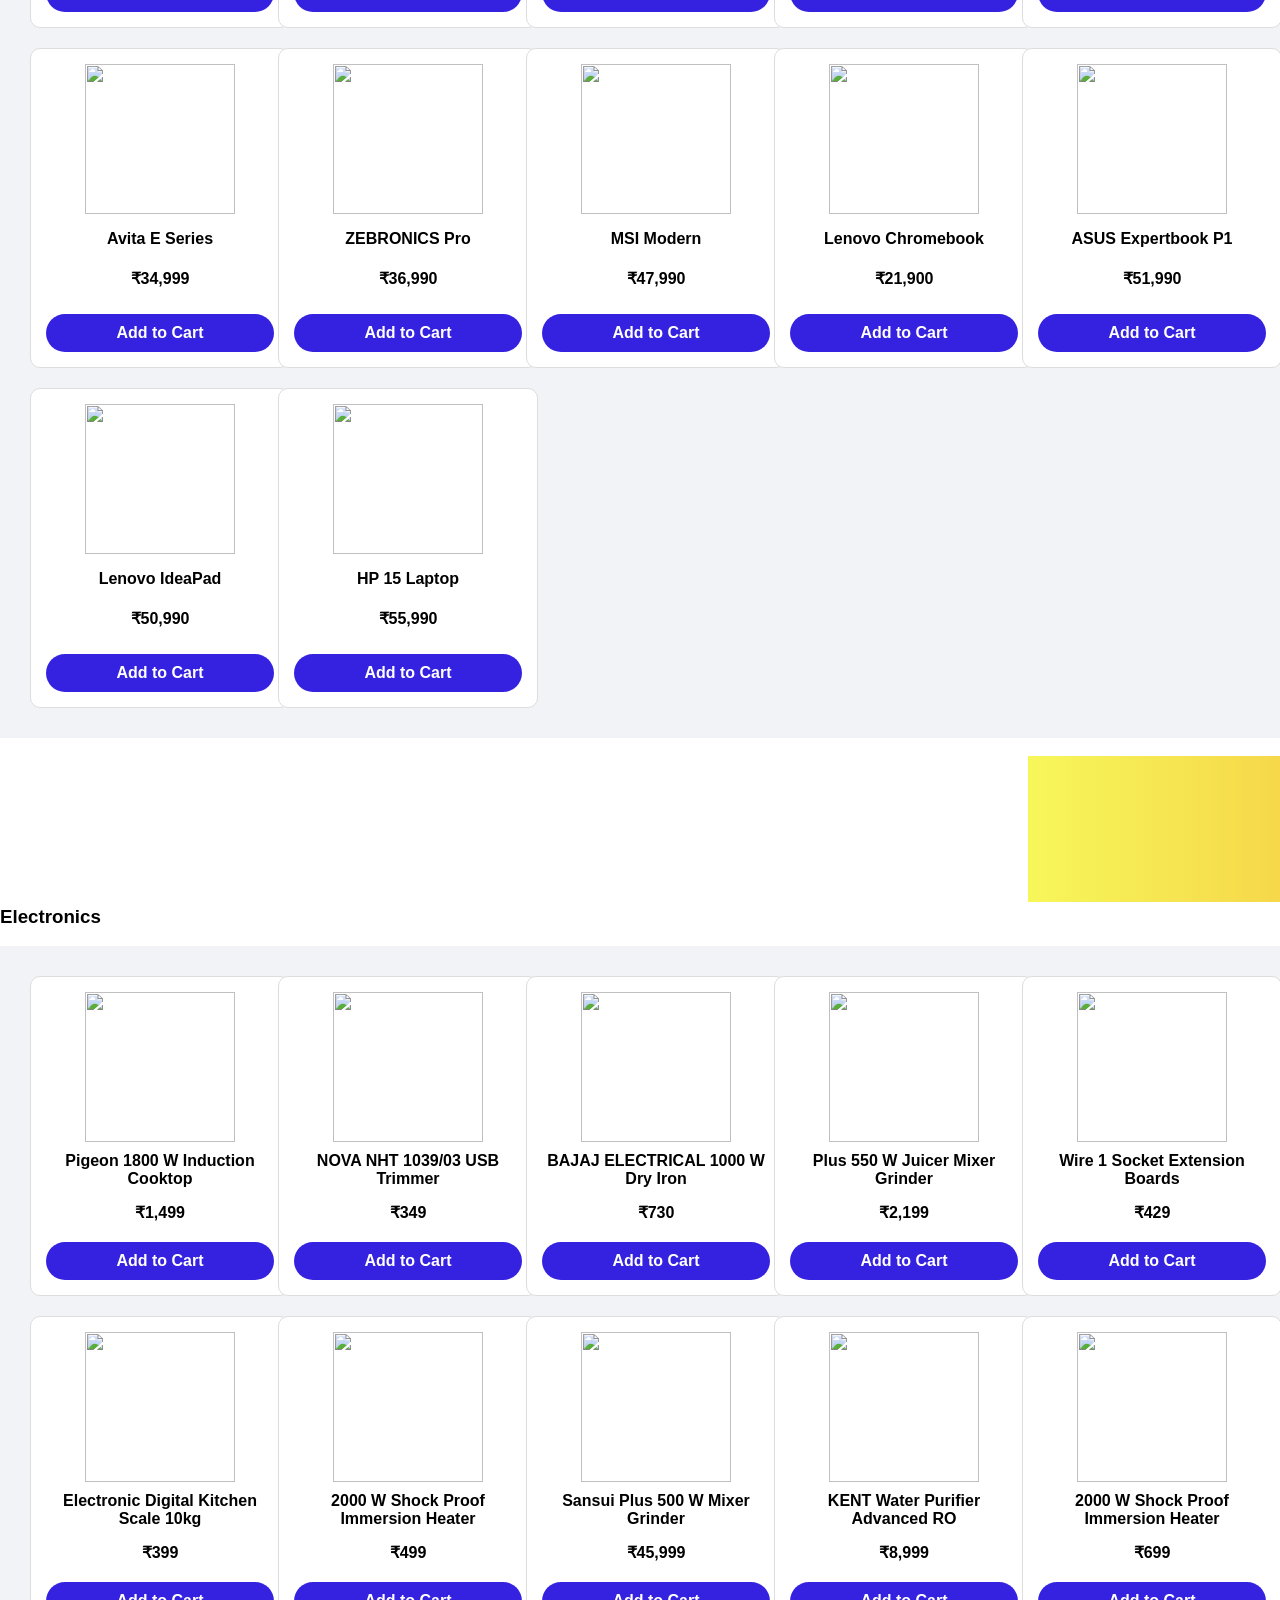
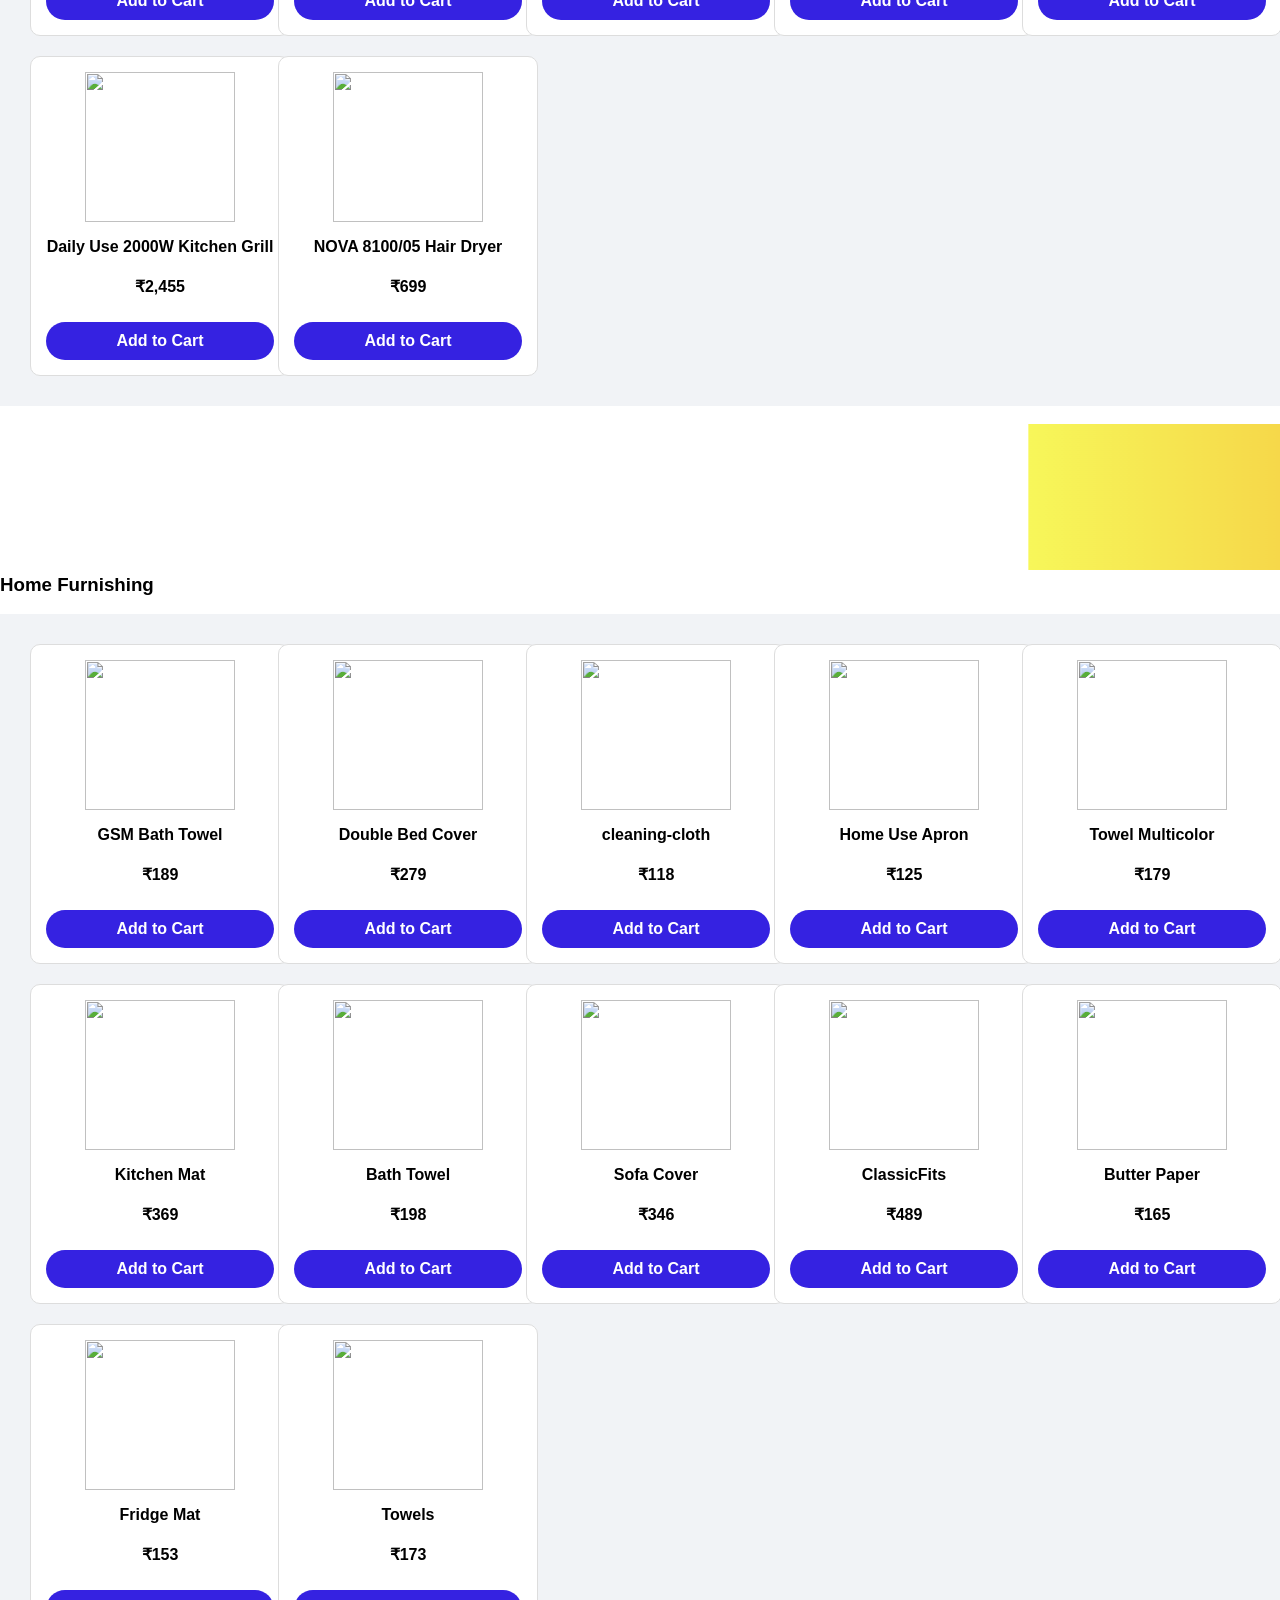
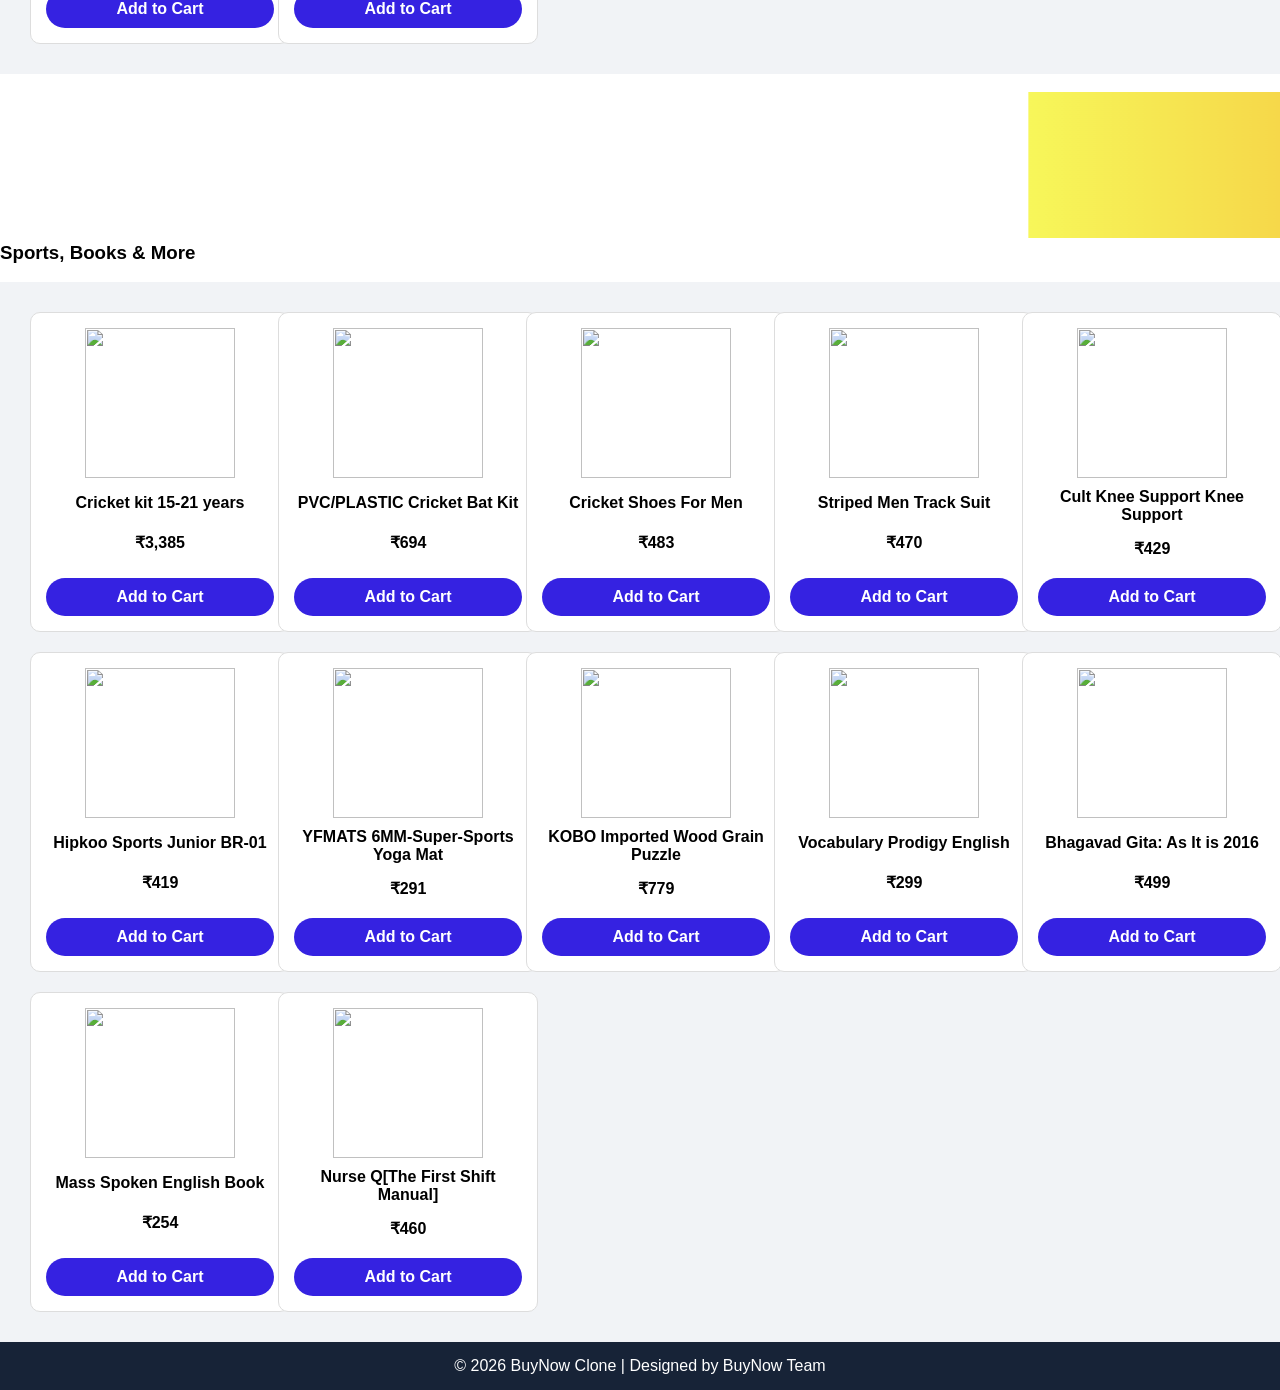
==== commit 195af08a: "Add my New changes" ====
--- a/index.html
+++ b/index.html
@@ -578,7 +578,7 @@
     <div class="product-card">
         <img src="https://rukminim2.flixcart.com/image/612/612/ke353m80/regionalbooks/n/k/9/bhagavad-gita-as-it-is-2016-english-edition-hardcover-his-divine-original-imafuuudpt9qye9v.jpeg?q=70" alt="">
         <h3>Bhagavad Gita: As It is 2016</h3>
-        <p>₹45,999</p>
+        <p>₹499</p>
         <button>Add to Cart</button>
     </div>
 
